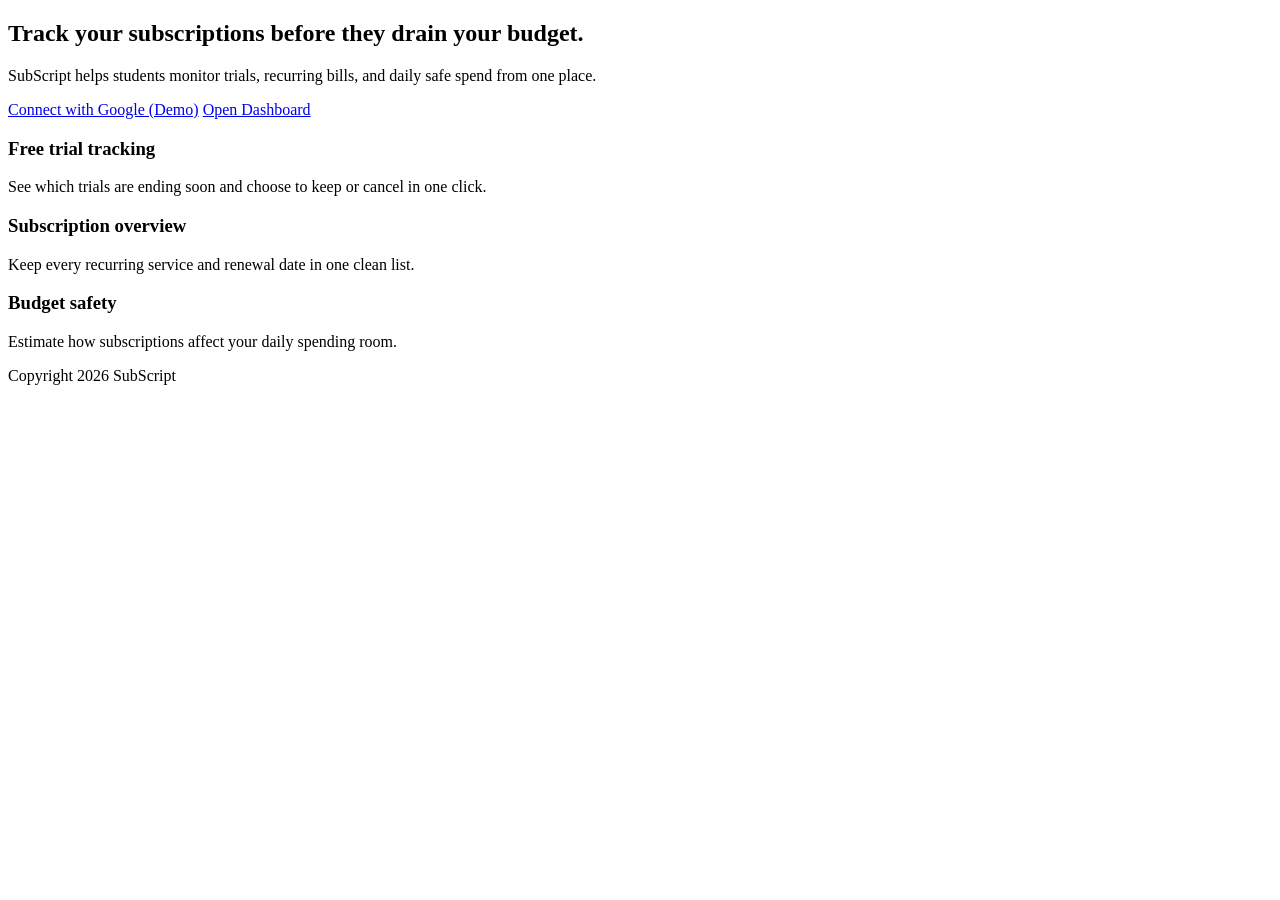
==== frontend/index.html @ 9d09c8b3 "landing and login page" ====
<!doctype html>
<html lang="en">
  <head>
    <meta charset="UTF-8" />
    <meta name="viewport" content="width=device-width, initial-scale=1.0" />
    <title>SubScript - Track Subscriptions</title>
    <link rel="stylesheet" href="./static/styles.css" />
  </head>
  <body>
    <div class="page page-landing">
      <section class="hero">
        <h1>Track your subscriptions before they drain your budget.</h1>
        <p class="muted">SubScript helps students monitor trials, recurring bills, and daily safe spend from one place.</p>
        <div class="row hero-actions">
          <a class="btn btn-primary" href="./login.html">Connect with Google (Demo)</a>
          <a class="btn btn-ghost" href="./dashboard.html">Open Dashboard</a>
        </div>
      </section>

      <section class="grid grid-3 landing-features">
        <article class="card">
          <h3>Free trial tracking</h3>
          <p class="muted">See which trials are ending soon and choose to keep or cancel in one click.</p>
        </article>
        <article class="card">
          <h3>Subscription overview</h3>
          <p class="muted">Keep every recurring service and renewal date in one clean list.</p>
        </article>
        <article class="card">
          <h3>Budget safety</h3>
          <p class="muted">Estimate how subscriptions affect your daily spending room.</p>
        </article>
      </section>

      <footer class="footer">Copyright <span id="year"></span> SubScript</footer>
    </div>

    <script>
      const year = document.getElementById('year')
      if (year) year.textContent = String(new Date().getFullYear())
    </script>
  </body>
</html>
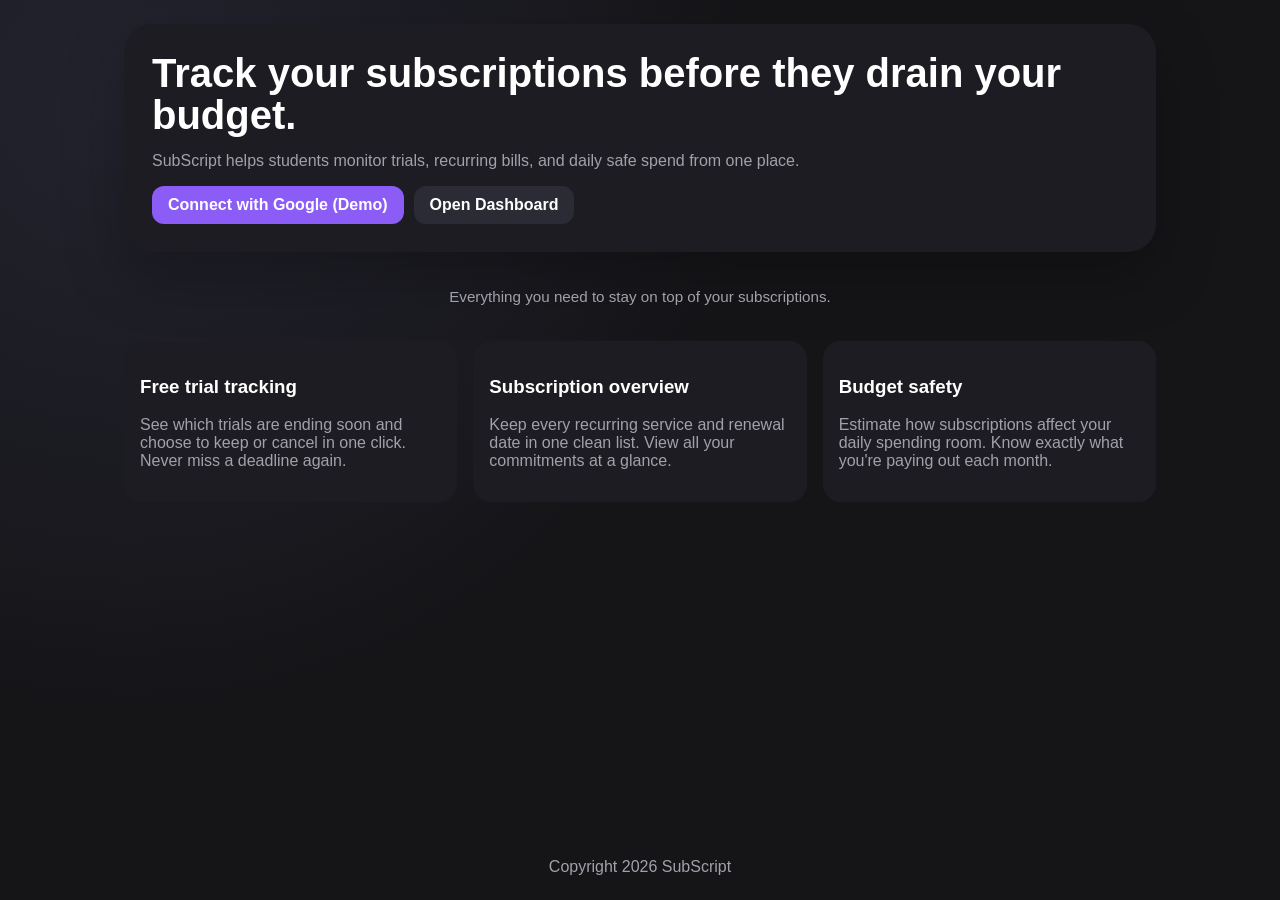
==== commit 2423508e: "Update: index.html improved for clarity." ====
--- a/frontend/index.html
+++ b/frontend/index.html
@@ -17,18 +17,20 @@
         </div>
       </section>
 
+      <p class="muted" style="text-align: center; margin: 16px 0; font-size: 0.95rem;">Everything you need to stay on top of your subscriptions.</p>
+
       <section class="grid grid-3 landing-features">
         <article class="card">
           <h3>Free trial tracking</h3>
-          <p class="muted">See which trials are ending soon and choose to keep or cancel in one click.</p>
+          <p class="muted">See which trials are ending soon and choose to keep or cancel in one click. Never miss a deadline again.</p>
         </article>
         <article class="card">
           <h3>Subscription overview</h3>
-          <p class="muted">Keep every recurring service and renewal date in one clean list.</p>
+          <p class="muted">Keep every recurring service and renewal date in one clean list. View all your commitments at a glance.</p>
         </article>
         <article class="card">
-          <h3>Budget safety</h3>
-          <p class="muted">Estimate how subscriptions affect your daily spending room.</p>
+          <h3> Budget safety</h3>
+          <p class="muted">Estimate how subscriptions affect your daily spending room. Know exactly what you're paying out each month.</p>
         </article>
       </section>
 
@@ -40,4 +42,4 @@
       if (year) year.textContent = String(new Date().getFullYear())
     </script>
   </body>
-</html>
+</html>
--- a/frontend/static/styles.css
+++ b/frontend/static/styles.css
@@ -0,0 +1,240 @@
+:root {
+  --bg: #151518;
+  --card: #1c1c22;
+  --card-soft: #20202a;
+  --muted: #a1a1aa;
+  --text: #ffffff;
+  --accent: #8b5cf6;
+  --accent-2: #f5c84c;
+  --ok: #86efac;
+  --danger: #f87171;
+  --radius: 18px;
+}
+
+* {
+  box-sizing: border-box;
+}
+
+body {
+  margin: 0;
+  font-family: -apple-system, BlinkMacSystemFont, 'Segoe UI', sans-serif;
+  color: var(--text);
+  background: radial-gradient(circle at 10% 10%, #23232f 0%, var(--bg) 45%);
+}
+
+a {
+  color: inherit;
+  text-decoration: none;
+}
+
+.page {
+  max-width: 1080px;
+  margin: 0 auto;
+  padding: 24px;
+}
+
+.page-landing {
+  min-height: 100vh;
+  display: flex;
+  flex-direction: column;
+  gap: 20px;
+}
+
+.hero {
+  background: var(--card);
+  border-radius: 28px;
+  padding: 28px;
+  box-shadow: 0 24px 60px rgba(0, 0, 0, 0.25);
+}
+
+.hero-actions {
+  margin-top: 16px;
+}
+
+.hero h1 {
+  margin: 0;
+  font-size: 2.5rem;
+  line-height: 1.05;
+}
+
+.muted {
+  color: var(--muted);
+}
+
+.btn {
+  border: 0;
+  border-radius: 12px;
+  padding: 10px 16px;
+  font-weight: 700;
+  cursor: pointer;
+}
+
+.btn-primary {
+  background: var(--accent);
+  color: #fff;
+}
+
+.btn-ghost {
+  background: #2b2b36;
+  color: #fff;
+}
+
+.btn-danger {
+  background: rgba(248, 113, 113, 0.2);
+  color: #fecaca;
+}
+
+.grid {
+  display: grid;
+  gap: 16px;
+}
+
+.grid-3 {
+  grid-template-columns: repeat(3, minmax(0, 1fr));
+}
+
+.grid-2 {
+  grid-template-columns: repeat(2, minmax(0, 1fr));
+}
+
+.landing-features {
+  margin-top: 0;
+}
+
+.card {
+  background: var(--card);
+  border-radius: var(--radius);
+  padding: 16px;
+}
+
+.value {
+  font-size: 2rem;
+  font-weight: 800;
+  margin-top: 8px;
+}
+
+.badge {
+  border-radius: 999px;
+  padding: 4px 10px;
+  font-size: 12px;
+  font-weight: 700;
+  background: #2b2b36;
+  display: inline-block;
+}
+
+.layout {
+  min-height: 100vh;
+  display: grid;
+  grid-template-columns: 230px 1fr;
+}
+
+.sidebar {
+  background: var(--card);
+  padding: 18px;
+}
+
+.sidebar h2 {
+  margin: 0 0 16px;
+  font-size: 1.25rem;
+}
+
+.nav {
+  display: grid;
+  gap: 8px;
+}
+
+.nav a {
+  border-radius: 999px;
+  padding: 10px 12px;
+  color: var(--muted);
+}
+
+.nav a.active {
+  color: #fff;
+  background: rgba(134, 239, 172, 0.2);
+}
+
+.main {
+  padding: 18px;
+}
+
+.topbar {
+  background: rgba(21, 21, 24, 0.9);
+  border: 1px solid #2b2b36;
+  border-radius: 14px;
+  padding: 12px 14px;
+  margin-bottom: 14px;
+}
+
+.table {
+  width: 100%;
+  border-collapse: collapse;
+}
+
+.table th,
+.table td {
+  text-align: left;
+  padding: 10px;
+  border-bottom: 1px solid #2b2b36;
+}
+
+.table th:last-child,
+.table td:last-child {
+  text-align: right;
+}
+
+.row {
+  display: flex;
+  gap: 10px;
+  flex-wrap: wrap;
+}
+
+.input,
+select {
+  background: #151518;
+  border: 1px solid #2b2b36;
+  color: #fff;
+  border-radius: 10px;
+  padding: 10px;
+}
+
+.kpi-yellow {
+  background: var(--accent-2);
+  color: #000;
+}
+
+.kpi-purple {
+  background: var(--accent);
+  color: #000;
+}
+
+.kpi-green {
+  background: var(--ok);
+  color: #000;
+}
+
+.footer {
+  margin-top: auto;
+  padding-top: 8px;
+  color: var(--muted);
+  text-align: center;
+}
+
+@media (max-width: 940px) {
+  .layout {
+    grid-template-columns: 1fr;
+  }
+
+  .sidebar {
+    border-bottom: 1px solid #2b2b36;
+  }
+
+  .grid-3,
+  .grid-2 {
+    grid-template-columns: 1fr;
+  }
+
+  .hero h1 {
+    font-size: 2rem;
+  }
+}
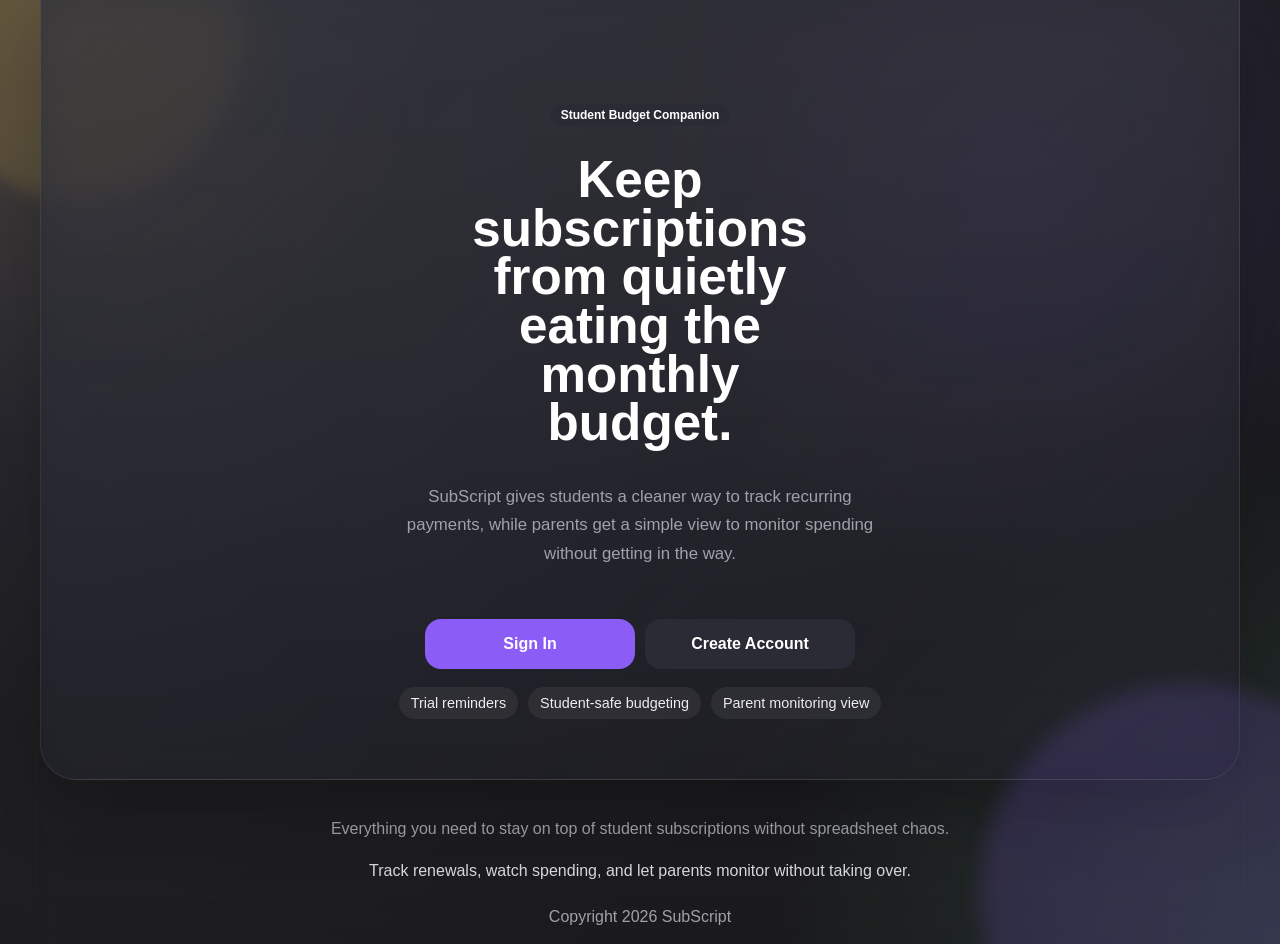
==== commit 8898a03e: "added roles for login" ====
--- a/frontend/index.html
+++ b/frontend/index.html
@@ -8,31 +8,28 @@
   </head>
   <body>
     <div class="page page-landing">
-      <section class="hero">
-        <h1>Track your subscriptions before they drain your budget.</h1>
-        <p class="muted">SubScript helps students monitor trials, recurring bills, and daily safe spend from one place.</p>
-        <div class="row hero-actions">
-          <a class="btn btn-primary" href="./login.html">Connect with Google (Demo)</a>
-          <a class="btn btn-ghost" href="./dashboard.html">Open Dashboard</a>
+      <section class="landing-hero">
+        <div class="landing-copy">
+          <p class="badge">Student Budget Companion</p>
+          <h1>Keep subscriptions from quietly eating the monthly budget.</h1>
+          <p class="muted landing-lead">SubScript gives students a cleaner way to track recurring payments, while parents get a simple view to monitor spending without getting in the way.</p>
+          <div class="row hero-actions hero-actions-large">
+            <a class="btn btn-primary" href="./login.html">Sign In</a>
+            <a class="btn btn-ghost" href="./login.html">Create Account</a>
+          </div>
+          <div class="landing-points">
+            <span>Trial reminders</span>
+            <span>Student-safe budgeting</span>
+            <span>Parent monitoring view</span>
+          </div>
         </div>
       </section>
 
-      <p class="muted" style="text-align: center; margin: 16px 0; font-size: 0.95rem;">Everything you need to stay on top of your subscriptions.</p>
+      <section class="landing-band">
+        <p class="muted">Everything you need to stay on top of student subscriptions without spreadsheet chaos.</p>
+      </section>
 
-      <section class="grid grid-3 landing-features">
-        <article class="card">
-          <h3>Free trial tracking</h3>
-          <p class="muted">See which trials are ending soon and choose to keep or cancel in one click. Never miss a deadline again.</p>
-        </article>
-        <article class="card">
-          <h3>Subscription overview</h3>
-          <p class="muted">Keep every recurring service and renewal date in one clean list. View all your commitments at a glance.</p>
-        </article>
-        <article class="card">
-          <h3> Budget safety</h3>
-          <p class="muted">Estimate how subscriptions affect your daily spending room. Know exactly what you're paying out each month.</p>
-        </article>
-      </section>
+      <p class="landing-note">Track renewals, watch spending, and let parents monitor without taking over.</p>
 
       <footer class="footer">Copyright <span id="year"></span> SubScript</footer>
     </div>
@@ -42,4 +39,4 @@
       if (year) year.textContent = String(new Date().getFullYear())
     </script>
   </body>
-</html>+</html>
--- a/frontend/static/styles.css
+++ b/frontend/static/styles.css
@@ -37,7 +37,48 @@
   min-height: 100vh;
   display: flex;
   flex-direction: column;
-  gap: 20px;
+  gap: 0;
+  max-width: none;
+  width: 100%;
+  padding: 0;
+  position: relative;
+  overflow: hidden;
+  background:
+    linear-gradient(135deg, rgba(255, 255, 255, 0.06), rgba(255, 255, 255, 0.015)),
+    radial-gradient(circle at top left, rgba(245, 200, 76, 0.12), transparent 28%),
+    radial-gradient(circle at 80% 20%, rgba(139, 92, 246, 0.18), transparent 30%),
+    radial-gradient(circle at bottom right, rgba(134, 239, 172, 0.12), transparent 32%);
+  backdrop-filter: blur(24px);
+}
+
+.page-landing::before,
+.page-landing::after {
+  content: '';
+  position: absolute;
+  border-radius: 999px;
+  filter: blur(10px);
+  pointer-events: none;
+}
+
+.page-landing::before {
+  width: 320px;
+  height: 320px;
+  top: -120px;
+  left: -80px;
+  background: rgba(245, 200, 76, 0.16);
+}
+
+.page-landing::after {
+  width: 420px;
+  height: 420px;
+  right: -120px;
+  bottom: -160px;
+  background: rgba(139, 92, 246, 0.16);
+}
+
+.auth-page {
+  max-width: 920px;
+  padding-top: 56px;
 }
 
 .hero {
@@ -47,6 +88,10 @@
   box-shadow: 0 24px 60px rgba(0, 0, 0, 0.25);
 }
 
+.auth-hero {
+  padding: 38px;
+}
+
 .hero-actions {
   margin-top: 16px;
 }
@@ -55,6 +100,47 @@
   margin: 0;
   font-size: 2.5rem;
   line-height: 1.05;
+}
+
+.landing-hero {
+  display: grid;
+  grid-template-columns: minmax(0, 1fr);
+  gap: 22px;
+  align-items: stretch;
+  min-height: calc(100vh - 120px);
+  width: min(100%, 1200px);
+  margin: 0 auto;
+  padding: 72px 42px 40px;
+  border-radius: 0 0 36px 36px;
+  background:
+    linear-gradient(180deg, rgba(255, 255, 255, 0.08), rgba(255, 255, 255, 0.025)),
+    linear-gradient(135deg, rgba(29, 30, 39, 0.82) 0%, rgba(20, 21, 28, 0.72) 100%);
+  box-shadow: 0 30px 70px rgba(0, 0, 0, 0.22);
+  border: 1px solid rgba(255, 255, 255, 0.08);
+  border-top: 0;
+  backdrop-filter: blur(22px);
+}
+
+.landing-copy {
+  display: flex;
+  flex-direction: column;
+  justify-content: center;
+  align-items: center;
+  text-align: center;
+  gap: 18px;
+}
+
+.landing-copy h1 {
+  margin: 0;
+  font-size: clamp(2.6rem, 4vw, 4.5rem);
+  line-height: 0.95;
+  max-width: 12ch;
+}
+
+.landing-lead {
+  max-width: 52ch;
+  font-size: 1.05rem;
+  line-height: 1.7;
 }
 
 .muted {
@@ -97,14 +183,104 @@
   grid-template-columns: repeat(2, minmax(0, 1fr));
 }
 
-.landing-features {
-  margin-top: 0;
+.landing-band {
+  text-align: center;
+  padding: 24px 20px 0;
 }
 
 .card {
   background: var(--card);
   border-radius: var(--radius);
   padding: 16px;
+}
+
+.landing-points {
+  display: flex;
+  flex-wrap: wrap;
+  justify-content: center;
+  gap: 10px;
+}
+
+.landing-points span {
+  border-radius: 999px;
+  padding: 8px 12px;
+  background: rgba(255, 255, 255, 0.06);
+  color: #ececf3;
+  font-size: 0.9rem;
+}
+
+.hero-actions-large .btn {
+  min-width: 210px;
+  padding: 16px 24px;
+  font-size: 1rem;
+  border-radius: 16px;
+}
+
+.landing-note {
+  margin: 0;
+  text-align: center;
+  color: #d7d7df;
+  font-size: 1rem;
+  padding: 8px 24px 0;
+}
+
+.role-picker {
+  display: grid;
+  gap: 14px;
+  grid-template-columns: repeat(2, minmax(0, 1fr));
+}
+
+.auth-switcher {
+  display: flex;
+  gap: 10px;
+  flex-wrap: wrap;
+}
+
+.auth-switcher .btn {
+  min-width: 140px;
+  padding: 14px 18px;
+  border-radius: 14px;
+}
+
+.auth-switcher .btn.active {
+  background: var(--accent);
+}
+
+.auth-form {
+  margin-top: 8px;
+}
+
+.role-card {
+  display: grid;
+  gap: 8px;
+  width: 100%;
+  text-align: left;
+  border: 1px solid #2f3140;
+  background: linear-gradient(180deg, rgba(139, 92, 246, 0.1), rgba(255, 255, 255, 0.02));
+  color: var(--text);
+  border-radius: 20px;
+  padding: 22px;
+  min-height: 170px;
+  cursor: pointer;
+}
+
+.role-card.active {
+  border-color: var(--ok);
+  box-shadow: 0 0 0 1px rgba(134, 239, 172, 0.35);
+}
+
+.role-card strong {
+  font-size: 1.15rem;
+  line-height: 1.3;
+}
+
+.role-tag {
+  display: inline-flex;
+  align-items: center;
+  gap: 6px;
+  margin-top: 10px;
+  color: var(--muted);
+  font-size: 0.92rem;
 }
 
 .value {
@@ -195,7 +371,14 @@
   border: 1px solid #2b2b36;
   color: #fff;
   border-radius: 10px;
-  padding: 10px;
+  padding: 14px 16px;
+  font-size: 1rem;
+}
+
+.auth-form .btn {
+  min-width: 180px;
+  padding: 14px 18px;
+  border-radius: 14px;
 }
 
 .kpi-yellow {
@@ -215,7 +398,7 @@
 
 .footer {
   margin-top: auto;
-  padding-top: 8px;
+  padding: 28px 24px 18px;
   color: var(--muted);
   text-align: center;
 }
@@ -225,6 +408,15 @@
     grid-template-columns: 1fr;
   }
 
+  .landing-hero {
+    min-height: auto;
+    width: calc(100% - 24px);
+    margin-top: 12px;
+    padding: 32px 24px 28px;
+    border-radius: 28px;
+    border-top: 1px solid rgba(255, 255, 255, 0.08);
+  }
+
   .sidebar {
     border-bottom: 1px solid #2b2b36;
   }
@@ -237,4 +429,12 @@
   .hero h1 {
     font-size: 2rem;
   }
-}
+
+  .landing-copy h1 {
+    max-width: none;
+  }
+
+  .role-picker {
+    grid-template-columns: 1fr;
+  }
+}
